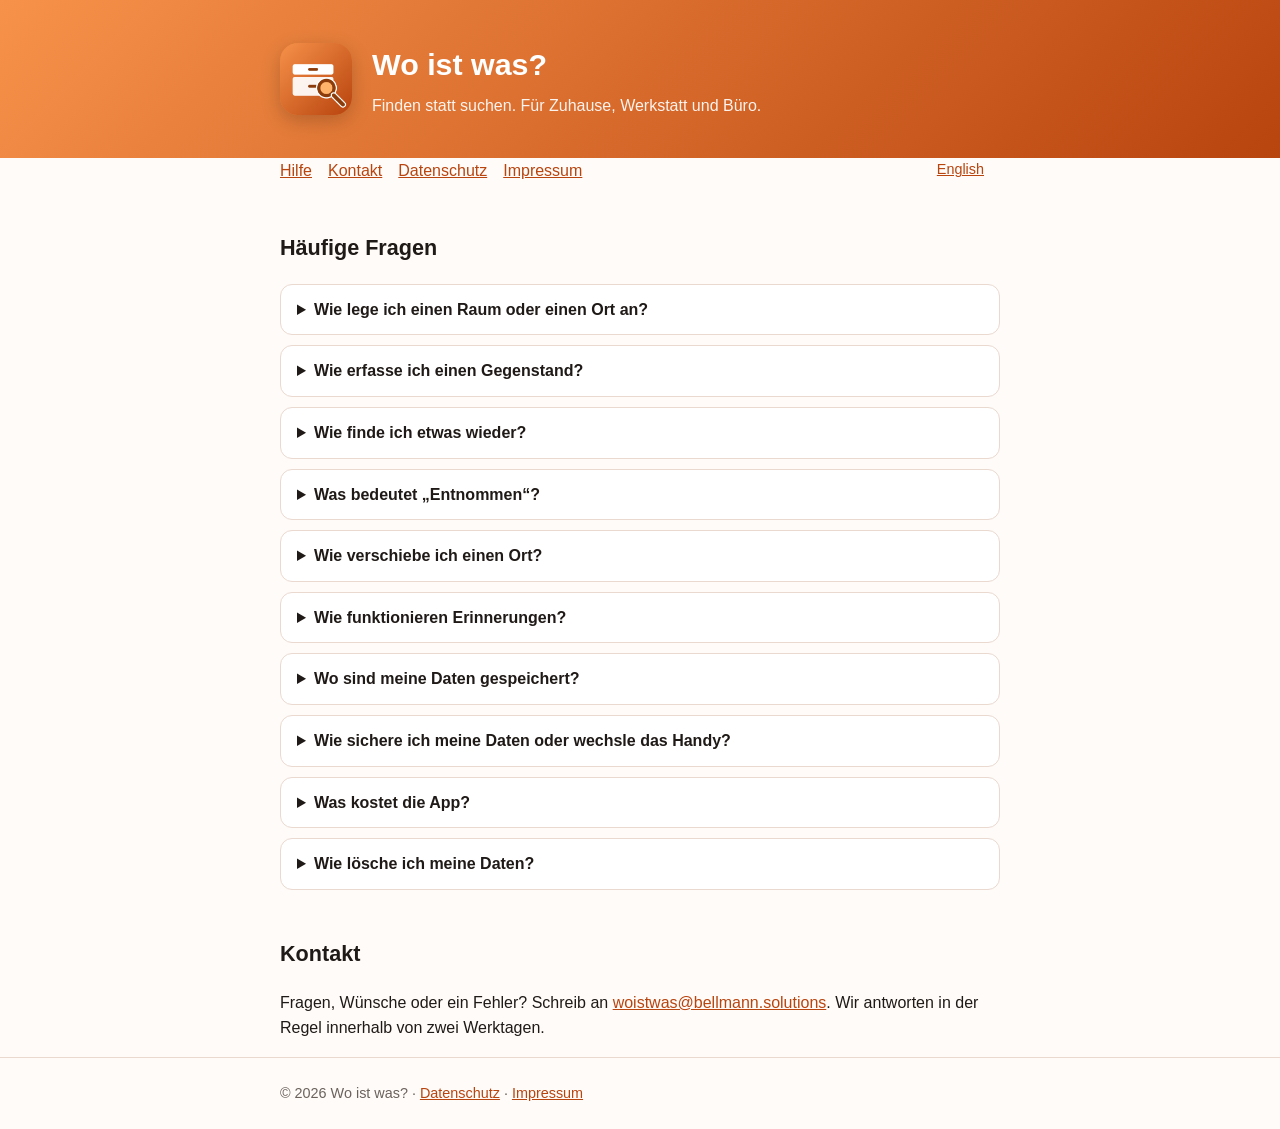
==== index.html @ d1b44e9d "Support-Seite, Datenschutzerklärung und Impressum für Wo ist was?" ====
<!doctype html>
<html lang="de">
<head>
<meta charset="utf-8">
<meta name="viewport" content="width=device-width, initial-scale=1">
<title>Wo ist was? – Hilfe und Support</title>
<link rel="stylesheet" href="style.css">
<link rel="icon" href="icon.png">
</head>
<body>
<header><div class="wrap"><img src="icon.png" alt=""><div><h1>Wo ist was?</h1><p>Finden statt suchen. Für Zuhause, Werkstatt und Büro.</p></div></div></header>
<main class="wrap">
<nav><a href="#hilfe">Hilfe</a><a href="#kontakt">Kontakt</a><a href="datenschutz.html">Datenschutz</a><a href="impressum.html">Impressum</a><span class="lang"><a href="support.html">English</a></span></nav>

<h2 id="hilfe">Häufige Fragen</h2>
<details><summary>Wie lege ich einen Raum oder einen Ort an?</summary><p>Auf dem Start oder im Reiter Orte tippst du auf „Ort hinzufügen“. Innerhalb eines Raums legst du mit dem Plus-Knopf Schränke, Regale oder Kisten an. Orte lassen sich beliebig tief verschachteln und später verschieben.</p></details>
<details><summary>Wie erfasse ich einen Gegenstand?</summary><p>Tippe unten auf Plus. Die Kamera öffnet sich, du fotografierst den Gegenstand, gibst ihm einen Namen und wählst den Ort. Mit „Speichern und nächsten anlegen“ erfasst du viele Dinge am selben Ort besonders schnell.</p></details>
<details><summary>Wie finde ich etwas wieder?</summary><p>Tippe im Reiter Suche den Namen, einen Suchbegriff oder die Art ein, zum Beispiel „Werkzeug“. Jeder Treffer zeigt den vollständigen Weg, etwa Keller › Regal › Kiste 3, und das Foto vom Ort.</p></details>
<details><summary>Was bedeutet „Entnommen“?</summary><p>Ein Gegenstand, der gerade nicht an seinem Platz ist, zum Beispiel verliehen oder in Benutzung. Markiere ihn in der Detailansicht und notiere, wo er gerade ist. Auf dem Start findest du alle entnommenen Dinge unter „Unterwegs“. Sein Platz bleibt gespeichert.</p></details>
<details><summary>Wie verschiebe ich einen Ort?</summary><p>Öffne den Ort, tippe oben rechts auf das Menü und wähle „Verschieben nach…“. Räume passen in Gebäude, Schränke und Kisten überall hinein. Alles darin zieht mit um.</p></details>
<details><summary>Wie funktionieren Erinnerungen?</summary><p>In der Detailansicht eines Gegenstands wählst du Datum und Uhrzeit. Zur gewählten Zeit erinnert dich die App und zeigt dir gleich, wo der Gegenstand liegt. Erinnerungen sind Teil von Premium.</p></details>
<details><summary>Wo sind meine Daten gespeichert?</summary><p>Ausschließlich auf deinem Gerät. Es gibt kein Konto und keine Cloud. Auch die Bilderkennung läuft auf dem Gerät. Details in der <a href="datenschutz.html">Datenschutzerklärung</a>.</p></details>
<details><summary>Wie sichere ich meine Daten oder wechsle das Handy?</summary><p>In den Einstellungen unter „Sicherung erstellen“ speicherst du alles in einer Datei, zum Beispiel in iCloud Drive oder per AirDrop auf den Computer. Auf dem neuen Gerät wählst du „Sicherung wiederherstellen“.</p></details>
<details><summary>Was kostet die App?</summary><p>Die App ist kostenlos bis 50 Gegenstände. Premium hebt die Grenze auf und bringt Erinnerungen sowie künftig das Teilen mit der Familie. Du kannst monatlich, jährlich oder einmalig bezahlen. Abos verwaltest und kündigst du in den Einstellungen deines App Store beziehungsweise Google-Play-Kontos.</p></details>
<details><summary>Wie lösche ich meine Daten?</summary><p>In den Einstellungen unter „Alle Daten löschen“ oder indem du die App löschst. Da nichts auf Servern liegt, ist damit alles weg.</p></details>

<h2 id="kontakt">Kontakt</h2>
<p>Fragen, Wünsche oder ein Fehler? Schreib an <a href="mailto:woistwas@bellmann.solutions">woistwas@bellmann.solutions</a>. Wir antworten in der Regel innerhalb von zwei Werktagen.</p>
</main>
<footer><div class="wrap">© 2026 Wo ist was? · <a href="datenschutz.html">Datenschutz</a> · <a href="impressum.html">Impressum</a></div></footer>
</body>
</html>
---- style.css ----
:root { --accent: #B8440E; --accent-soft: #FFE3D2; --text: #1f1a17; --muted: #6b625c; --bg: #fffbf8; }
* { box-sizing: border-box; }
body { margin: 0; font-family: -apple-system, BlinkMacSystemFont, "Segoe UI", Roboto, Helvetica, Arial, sans-serif; color: var(--text); background: var(--bg); line-height: 1.6; }
header { background: linear-gradient(135deg, #F7924A, #B8440E); color: #fff; padding: 40px 20px; }
header .wrap { display: flex; align-items: center; gap: 20px; }
header img { width: 72px; height: 72px; border-radius: 18px; box-shadow: 0 6px 20px rgba(0,0,0,.2); }
header h1 { margin: 0; font-size: 1.9rem; }
header p { margin: 4px 0 0; opacity: .92; }
.wrap { max-width: 760px; margin: 0 auto; padding: 0 20px; }
main { padding: 32px 0 64px; }
h2 { margin-top: 2.2em; font-size: 1.35rem; }
h3 { margin-top: 1.6em; font-size: 1.05rem; }
details { border: 1px solid #ead9cf; border-radius: 12px; padding: 12px 16px; margin: 10px 0; background: #fff; }
summary { cursor: pointer; font-weight: 600; }
details p { margin: 10px 0 0; color: var(--muted); }
a { color: var(--accent); }
.note { background: var(--accent-soft); border-radius: 12px; padding: 14px 16px; }
nav a { margin-right: 16px; }
footer { color: var(--muted); font-size: .9rem; padding: 24px 0; border-top: 1px solid #ead9cf; }
.lang { float: right; font-size: .9rem; }
table { border-collapse: collapse; width: 100%; }
td, th { text-align: left; padding: 8px 6px; border-bottom: 1px solid #ead9cf; vertical-align: top; }
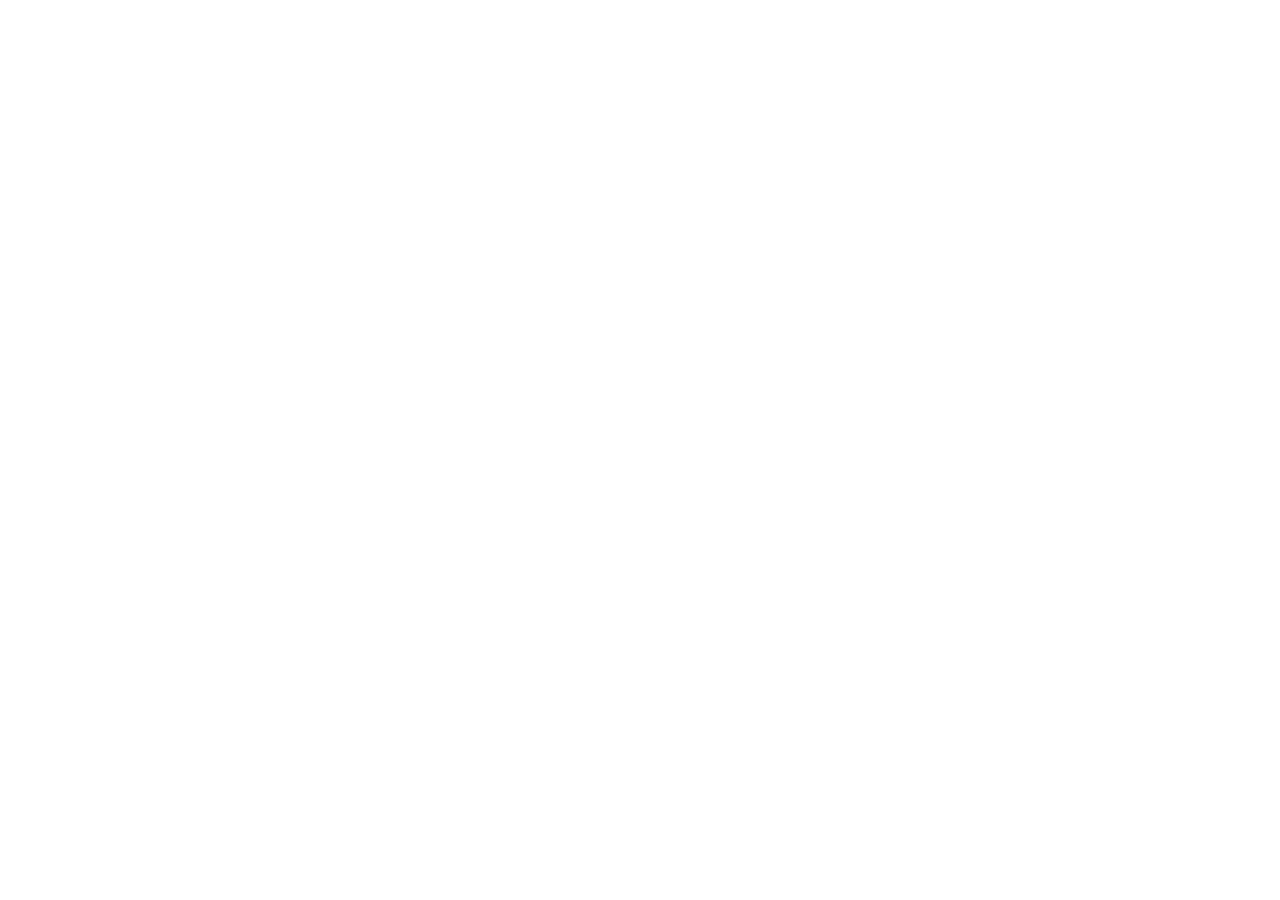
==== commit 26e27576: "Umgezogen nach bellwerk.com/wo-ist-was, alte Adressen leiten weiter" ====
--- a/index.html
+++ b/index.html
@@ -2,31 +2,13 @@
 <html lang="de">
 <head>
 <meta charset="utf-8">
-<meta name="viewport" content="width=device-width, initial-scale=1">
-<title>Wo ist was? – Hilfe und Support</title>
-<link rel="stylesheet" href="style.css">
-<link rel="icon" href="icon.png">
+<title>Umgezogen nach bellwerk.com</title>
+<meta http-equiv="refresh" content="0; url=https://bellwerk.com/wo-ist-was/">
+<link rel="canonical" href="https://bellwerk.com/wo-ist-was/">
+<meta name="robots" content="noindex">
+<script>location.replace("https://bellwerk.com/wo-ist-was/");</script>
 </head>
 <body>
-<header><div class="wrap"><img src="icon.png" alt=""><div><h1>Wo ist was?</h1><p>Finden statt suchen. Für Zuhause, Werkstatt und Büro.</p></div></div></header>
-<main class="wrap">
-<nav><a href="#hilfe">Hilfe</a><a href="#kontakt">Kontakt</a><a href="datenschutz.html">Datenschutz</a><a href="impressum.html">Impressum</a><span class="lang"><a href="support.html">English</a></span></nav>
-
-<h2 id="hilfe">Häufige Fragen</h2>
-<details><summary>Wie lege ich einen Raum oder einen Ort an?</summary><p>Auf dem Start oder im Reiter Orte tippst du auf „Ort hinzufügen“. Innerhalb eines Raums legst du mit dem Plus-Knopf Schränke, Regale oder Kisten an. Orte lassen sich beliebig tief verschachteln und später verschieben.</p></details>
-<details><summary>Wie erfasse ich einen Gegenstand?</summary><p>Tippe unten auf Plus. Die Kamera öffnet sich, du fotografierst den Gegenstand, gibst ihm einen Namen und wählst den Ort. Mit „Speichern und nächsten anlegen“ erfasst du viele Dinge am selben Ort besonders schnell.</p></details>
-<details><summary>Wie finde ich etwas wieder?</summary><p>Tippe im Reiter Suche den Namen, einen Suchbegriff oder die Art ein, zum Beispiel „Werkzeug“. Jeder Treffer zeigt den vollständigen Weg, etwa Keller › Regal › Kiste 3, und das Foto vom Ort.</p></details>
-<details><summary>Was bedeutet „Entnommen“?</summary><p>Ein Gegenstand, der gerade nicht an seinem Platz ist, zum Beispiel verliehen oder in Benutzung. Markiere ihn in der Detailansicht und notiere, wo er gerade ist. Auf dem Start findest du alle entnommenen Dinge unter „Unterwegs“. Sein Platz bleibt gespeichert.</p></details>
-<details><summary>Wie verschiebe ich einen Ort?</summary><p>Öffne den Ort, tippe oben rechts auf das Menü und wähle „Verschieben nach…“. Räume passen in Gebäude, Schränke und Kisten überall hinein. Alles darin zieht mit um.</p></details>
-<details><summary>Wie funktionieren Erinnerungen?</summary><p>In der Detailansicht eines Gegenstands wählst du Datum und Uhrzeit. Zur gewählten Zeit erinnert dich die App und zeigt dir gleich, wo der Gegenstand liegt. Erinnerungen sind Teil von Premium.</p></details>
-<details><summary>Wo sind meine Daten gespeichert?</summary><p>Ausschließlich auf deinem Gerät. Es gibt kein Konto und keine Cloud. Auch die Bilderkennung läuft auf dem Gerät. Details in der <a href="datenschutz.html">Datenschutzerklärung</a>.</p></details>
-<details><summary>Wie sichere ich meine Daten oder wechsle das Handy?</summary><p>In den Einstellungen unter „Sicherung erstellen“ speicherst du alles in einer Datei, zum Beispiel in iCloud Drive oder per AirDrop auf den Computer. Auf dem neuen Gerät wählst du „Sicherung wiederherstellen“.</p></details>
-<details><summary>Was kostet die App?</summary><p>Die App ist kostenlos bis 50 Gegenstände. Premium hebt die Grenze auf und bringt Erinnerungen sowie künftig das Teilen mit der Familie. Du kannst monatlich, jährlich oder einmalig bezahlen. Abos verwaltest und kündigst du in den Einstellungen deines App Store beziehungsweise Google-Play-Kontos.</p></details>
-<details><summary>Wie lösche ich meine Daten?</summary><p>In den Einstellungen unter „Alle Daten löschen“ oder indem du die App löschst. Da nichts auf Servern liegt, ist damit alles weg.</p></details>
-
-<h2 id="kontakt">Kontakt</h2>
-<p>Fragen, Wünsche oder ein Fehler? Schreib an <a href="mailto:woistwas@bellmann.solutions">woistwas@bellmann.solutions</a>. Wir antworten in der Regel innerhalb von zwei Werktagen.</p>
-</main>
-<footer><div class="wrap">© 2026 Wo ist was? · <a href="datenschutz.html">Datenschutz</a> · <a href="impressum.html">Impressum</a></div></footer>
+<p>Diese Seite ist umgezogen: <a href="https://bellwerk.com/wo-ist-was/">https://bellwerk.com/wo-ist-was/</a></p>
 </body>
 </html>
